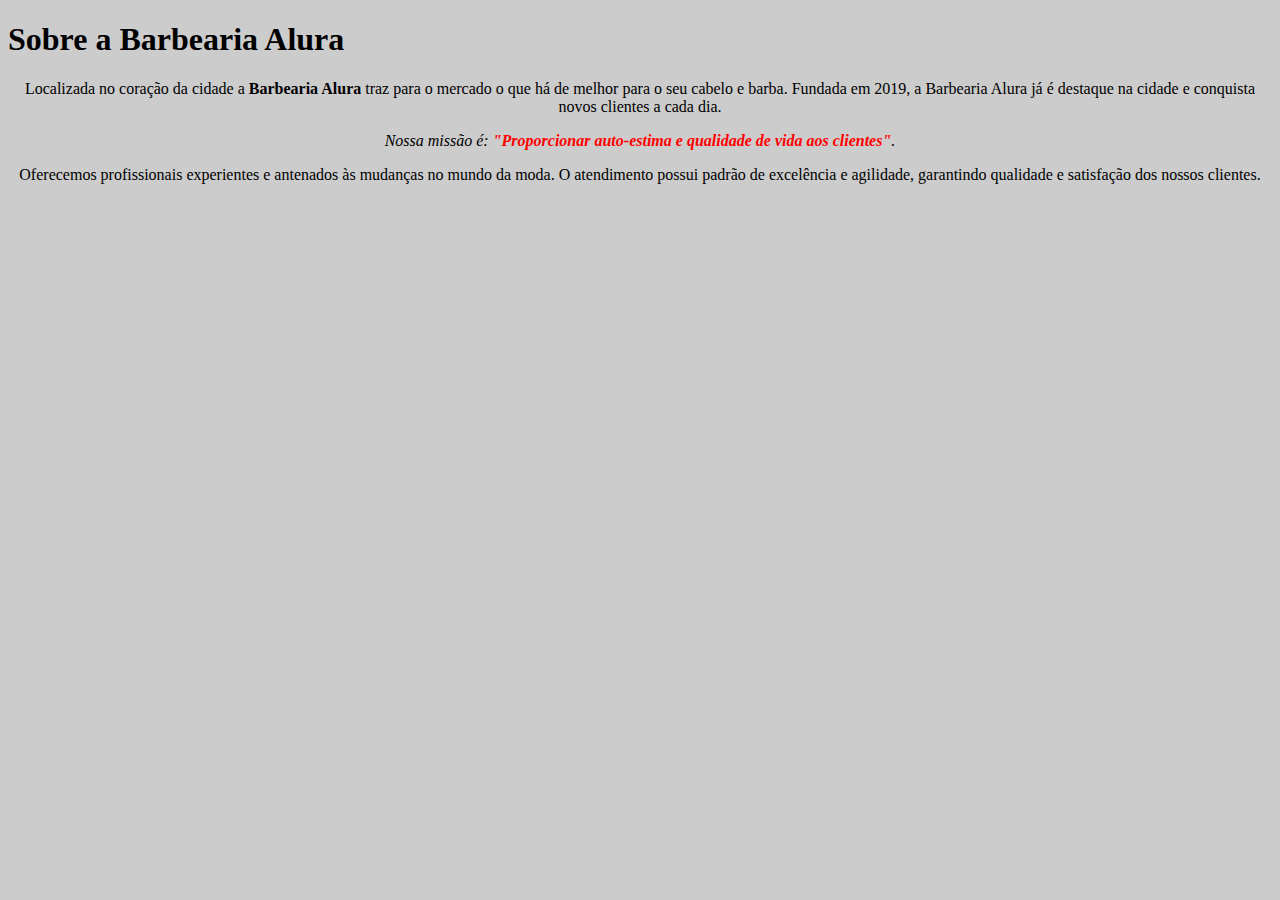
==== index.html @ f064f396 "trabalhando com css" ====
<!DOCTYPE html>
<html lang="pt-br">

	<head>
		<meta charset="UTF-8">
		<title>Barbearia Alura</title>
		<link rel="stylesheet" href="style.css">
	</head>
	<body>
		<h1>Sobre a Barbearia Alura</h1>

		<p>Localizada no coração da cidade a <strong>Barbearia Alura</strong> traz para o mercado o que há de melhor para o seu cabelo e barba. 
		Fundada em 2019, a Barbearia Alura já é destaque na cidade e conquista novos clientes a cada dia.</p>

		<p><em>Nossa missão é: <strong>"Proporcionar auto-estima e qualidade de vida aos clientes"</strong>.</em></p>

		<p>Oferecemos profissionais experientes e antenados às mudanças no mundo da moda. 
		O atendimento possui padrão de excelência e agilidade, garantindo qualidade e satisfação dos nossos clientes.</p>
	</body>
</html>
---- style.css ----
body {
    background: #CCCCCC
}

p {
    text-align: center;
}

em strong {
    color: #FF0000;
}
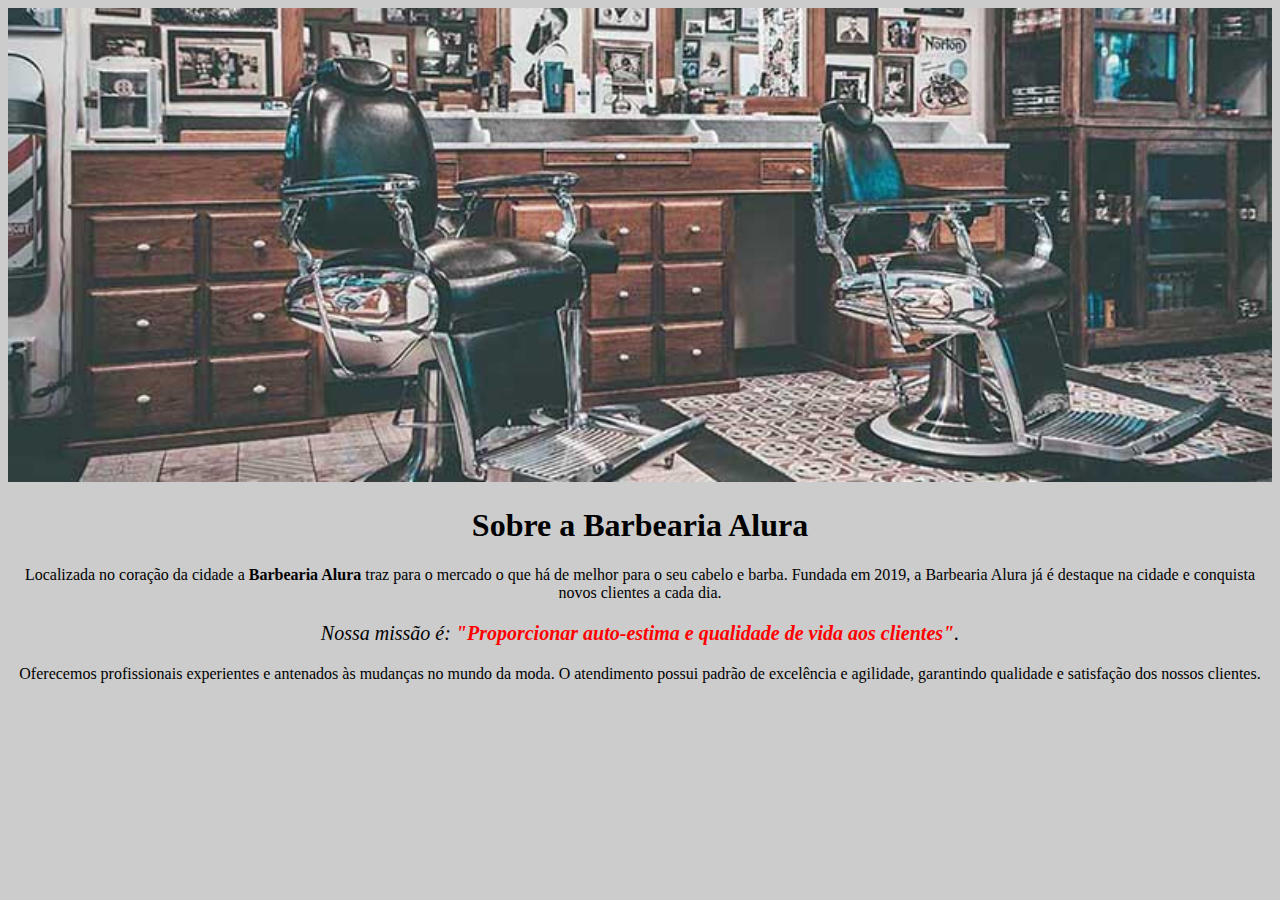
==== commit 61f7b2d8: "Eztilizando imagens" ====
--- a/index.html
+++ b/index.html
@@ -5,14 +5,16 @@
 		<meta charset="UTF-8">
 		<title>Barbearia Alura</title>
 		<link rel="stylesheet" href="style.css">
+		
 	</head>
 	<body>
+		<img id="banner" src="banner.jpg">
 		<h1>Sobre a Barbearia Alura</h1>
 
 		<p>Localizada no coração da cidade a <strong>Barbearia Alura</strong> traz para o mercado o que há de melhor para o seu cabelo e barba. 
 		Fundada em 2019, a Barbearia Alura já é destaque na cidade e conquista novos clientes a cada dia.</p>
 
-		<p><em>Nossa missão é: <strong>"Proporcionar auto-estima e qualidade de vida aos clientes"</strong>.</em></p>
+		<p id="missao"><em>Nossa missão é: <strong>"Proporcionar auto-estima e qualidade de vida aos clientes"</strong>.</em></p>
 
 		<p>Oferecemos profissionais experientes e antenados às mudanças no mundo da moda. 
 		O atendimento possui padrão de excelência e agilidade, garantindo qualidade e satisfação dos nossos clientes.</p>
--- a/style.css
+++ b/style.css
@@ -1,5 +1,9 @@
+
 body {
     background: #CCCCCC
+}
+h1 {
+    text-align: center
 }
 
 p {
@@ -8,4 +12,10 @@
 
 em strong {
     color: #FF0000;
+}
+#missao {
+    font-size: 20px
+}
+#banner {
+    width: 100%;
 }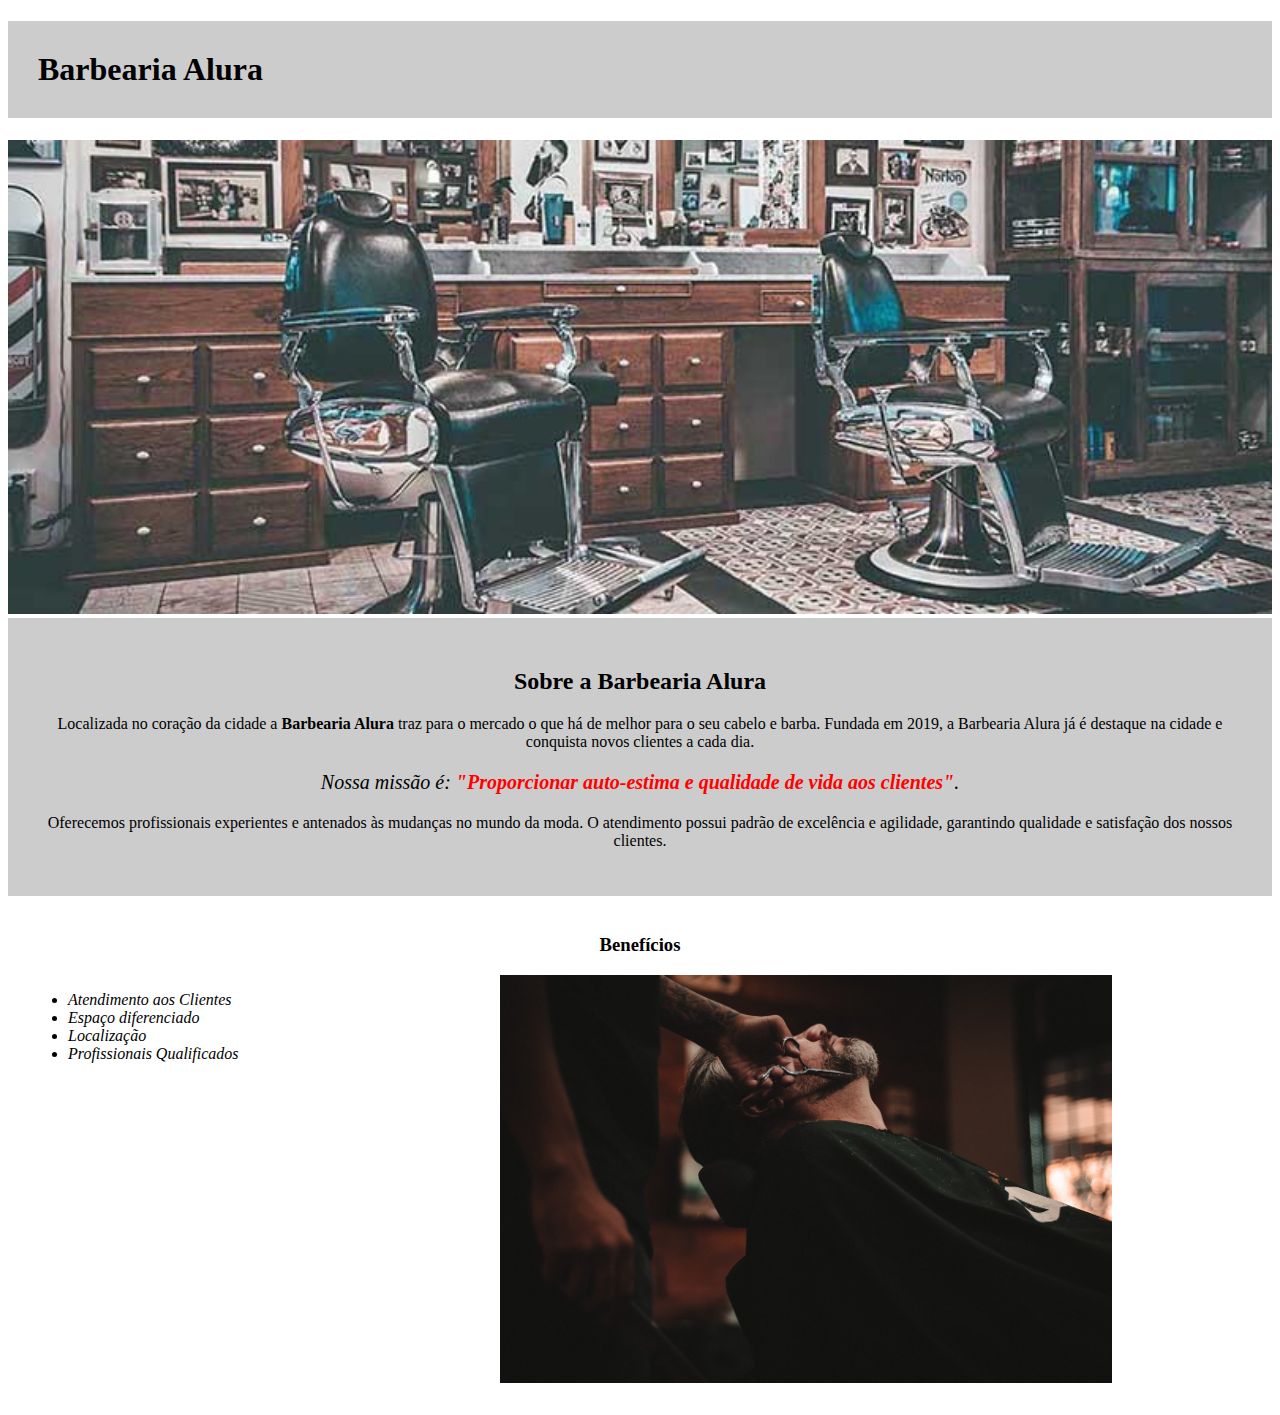
==== commit 2899acf8: "Finalizando página" ====
--- a/index.html
+++ b/index.html
@@ -8,8 +8,12 @@
 		
 	</head>
 	<body>
+		<header>
+			<h1 class="titulo principal">Barbearia Alura</h1>
+		</header>
 		<img id="banner" src="banner.jpg">
-		<h1>Sobre a Barbearia Alura</h1>
+		<div class="principal">
+		<h2 class="titulo-centralizado">Sobre a Barbearia Alura</h2>
 
 		<p>Localizada no coração da cidade a <strong>Barbearia Alura</strong> traz para o mercado o que há de melhor para o seu cabelo e barba. 
 		Fundada em 2019, a Barbearia Alura já é destaque na cidade e conquista novos clientes a cada dia.</p>
@@ -18,5 +22,18 @@
 
 		<p>Oferecemos profissionais experientes e antenados às mudanças no mundo da moda. 
 		O atendimento possui padrão de excelência e agilidade, garantindo qualidade e satisfação dos nossos clientes.</p>
+		</div>
+		<div class="beneficios">
+    <h3 class="titulo-centralizado">Benefícios</h3>
+
+    <ul>
+        <li class="itens">Atendimento aos Clientes</li>
+        <li class="itens">Espaço diferenciado</li>
+        <li class="itens">Localização</li>
+        <li class="itens">Profissionais Qualificados</li>
+    </ul>
+
+    <img src="beneficios.jpg" class="imagembeneficios">
+</div>
 	</body>
 </html>--- a/style.css
+++ b/style.css
@@ -1,9 +1,25 @@
 
 body {
-    background: #CCCCCC
+
 }
-h1 {
+
+.principal{
+    background: #CCCCCC;
+    padding: 30px;
+}
+.itens {
+    font-style: italic
+}
+.beneficios {
+    background: #FFFFFF;
+    padding: 20px;
+}
+
+.titulo-centralizado{
     text-align: center
+}
+.titulo-principal{
+	padding-left: 20px;
 }
 
 p {
@@ -18,4 +34,13 @@
 }
 #banner {
     width: 100%;
+}
+ul {
+    display: inline-block;
+    vertical-align: top;
+    width: 20%;
+    margin-right: 15%;
+}
+.imagembeneficios {
+    width: 50%;
 }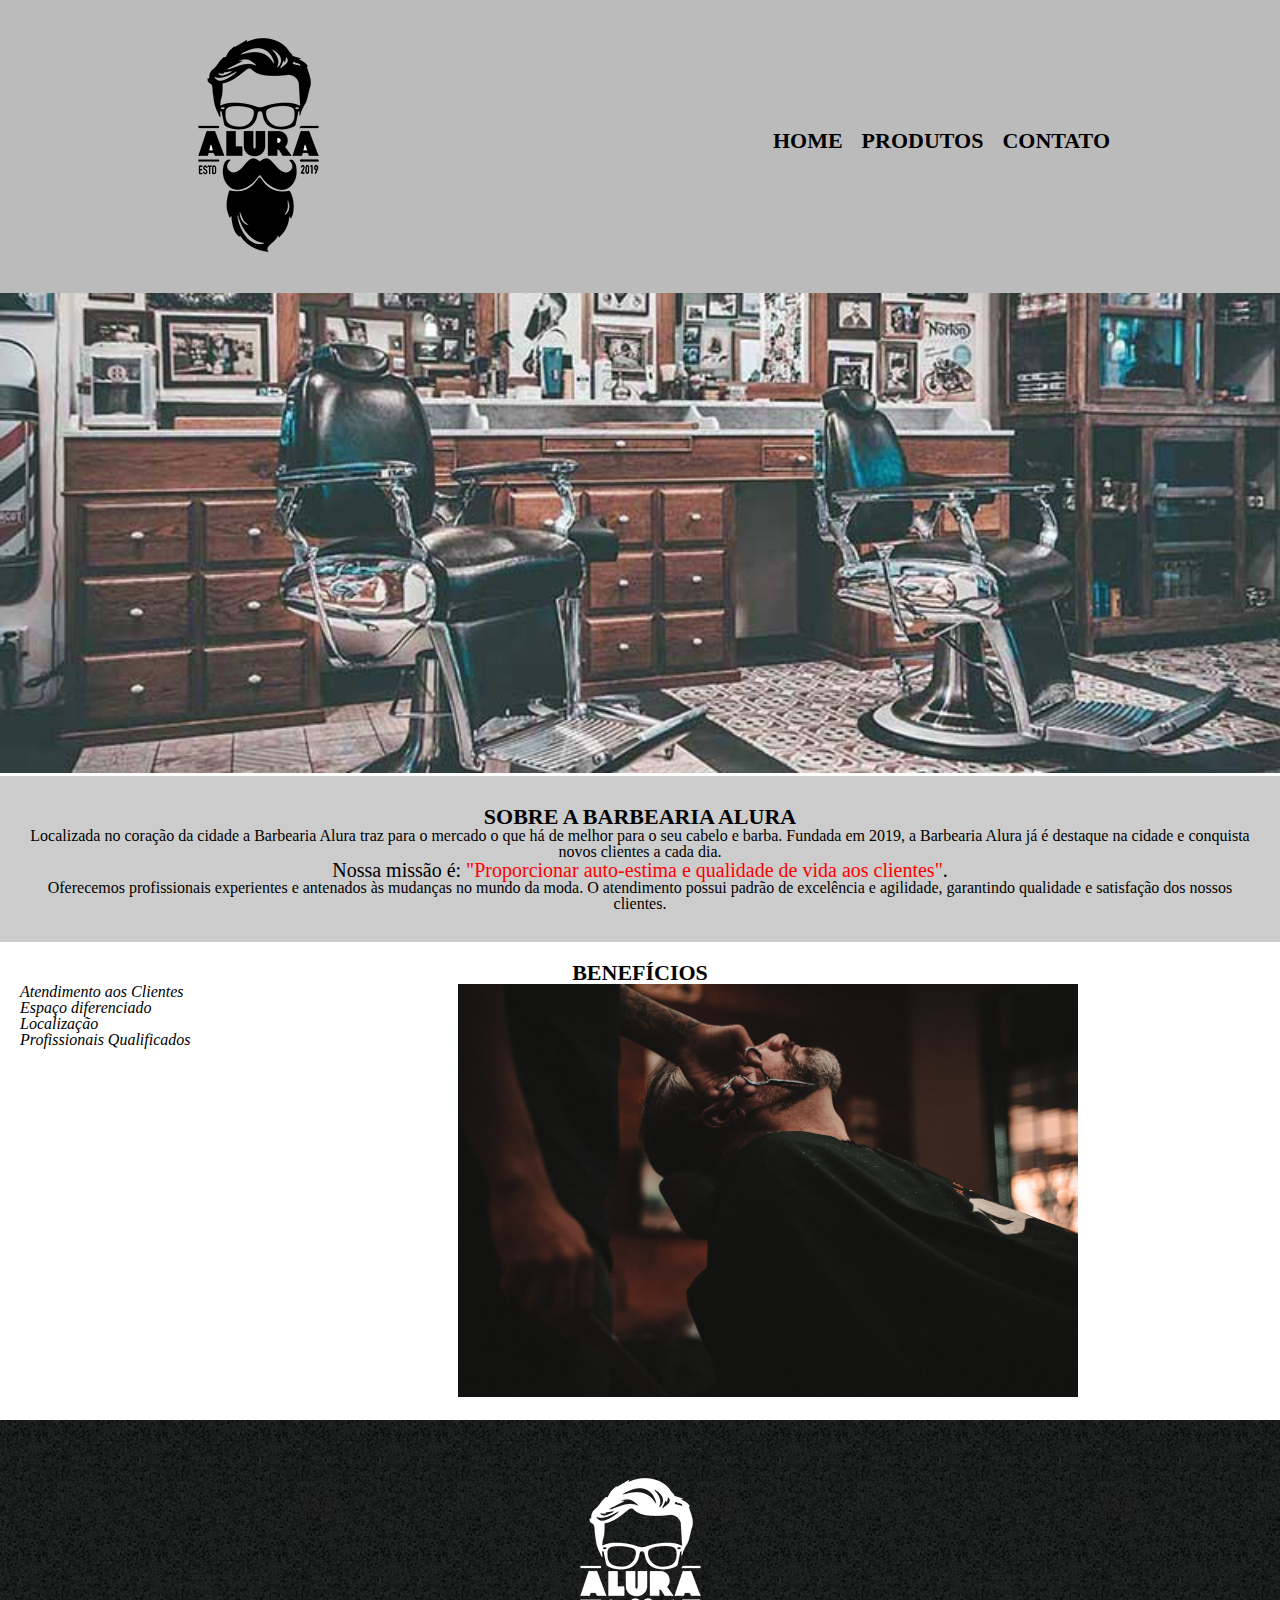
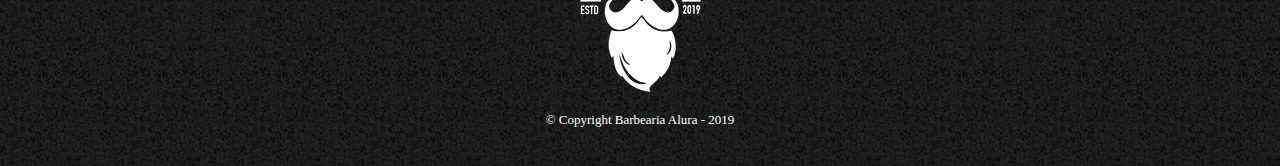
==== commit 03ecb18b: "formulario de contato" ====
--- a/index.html
+++ b/index.html
@@ -1,39 +1,53 @@
 <!DOCTYPE html>
 <html lang="pt-br">
-
 	<head>
 		<meta charset="UTF-8">
 		<title>Barbearia Alura</title>
-		<link rel="stylesheet" href="style.css">
-		
+		<link rel="stylesheet" href="reset.css">
+		<link rel="stylesheet" href="style-home.css">
 	</head>
+
 	<body>
 		<header>
-			<h1 class="titulo principal">Barbearia Alura</h1>
+			<div class="caixa">
+				<h1><img src="logo.png"></h1>
+
+				<nav>
+					<ul>
+						<li><a href="index.html">Home</a></li>
+						<li><a href="produtos.html">Produtos</a></li>
+						<li><a href="contato.html">Contato</a></li>
+					</ul>
+				</nav>
+			</div>
 		</header>
 		<img id="banner" src="banner.jpg">
 		<div class="principal">
-		<h2 class="titulo-centralizado">Sobre a Barbearia Alura</h2>
+			<h2 class="titulo-centralizado">Sobre a Barbearia Alura</h2>
+	 
+			<p>Localizada no coração da cidade a <strong>Barbearia Alura</strong> traz para o mercado o que há de melhor para o seu cabelo e barba. Fundada em 2019, a Barbearia Alura já é destaque na cidade e conquista novos clientes a cada dia.</p>
 
-		<p>Localizada no coração da cidade a <strong>Barbearia Alura</strong> traz para o mercado o que há de melhor para o seu cabelo e barba. 
-		Fundada em 2019, a Barbearia Alura já é destaque na cidade e conquista novos clientes a cada dia.</p>
+			<p id="missao"><em>Nossa missão é: <strong>"Proporcionar auto-estima e qualidade de vida aos clientes"</strong>.</em></p>
 
-		<p id="missao"><em>Nossa missão é: <strong>"Proporcionar auto-estima e qualidade de vida aos clientes"</strong>.</em></p>
+			<p>Oferecemos profissionais experientes e antenados às mudanças no mundo da moda. O atendimento possui padrão de excelência e agilidade, garantindo qualidade e satisfação dos nossos clientes.</p>
+		</div>
 
-		<p>Oferecemos profissionais experientes e antenados às mudanças no mundo da moda. 
-		O atendimento possui padrão de excelência e agilidade, garantindo qualidade e satisfação dos nossos clientes.</p>
+		<div class="beneficios">
+			<h3 class="titulo-centralizado">Benefícios</h3>
+
+			<ul class="lista">
+				<li class="itens">Atendimento aos Clientes</li>
+				<li class="itens">Espaço diferenciado</li>
+				<li class="itens">Localização</li>
+				<li class="itens">Profissionais Qualificados</li>
+			</ul>
+
+			<img src="beneficios.jpg" class="imagembeneficios">
 		</div>
-		<div class="beneficios">
-    <h3 class="titulo-centralizado">Benefícios</h3>
+		<footer>
+			<img src="logo-branco.png">
+			<p class="copyright">&copy; Copyright Barbearia Alura - 2019</p>
+		</footer>
+	</body>
 
-    <ul>
-        <li class="itens">Atendimento aos Clientes</li>
-        <li class="itens">Espaço diferenciado</li>
-        <li class="itens">Localização</li>
-        <li class="itens">Profissionais Qualificados</li>
-    </ul>
-
-    <img src="beneficios.jpg" class="imagembeneficios">
-</div>
-	</body>
 </html>--- a/style-home.css
+++ b/style-home.css
@@ -0,0 +1,97 @@
+header {
+	background: #BBBBBB;
+	padding: 20px 0;
+}
+
+.caixa {
+	position: relative;
+	width: 940px;
+	margin: 0 auto;
+}
+nav {
+	position: absolute;
+	top: 110px;
+	right: 0;
+}
+
+nav li {
+	display: inline;
+	margin: 0 0 0 15px;
+}
+
+nav a {
+	text-transform: uppercase;
+	color: #000000;
+	font-weight: bold;
+	font-size: 22px;
+	text-decoration: none;
+}
+
+nav a:hover {
+	color: #C78C19;
+	text-decoration: underline;
+}#banner {
+	width:100%;
+}
+
+.principal{
+	background: #CCCCCC;
+	padding: 30px;
+}
+
+.titulo-principal {
+	padding-left: 20px;
+
+}
+
+.titulo-centralizado {
+	
+	text-transform: uppercase;
+	color: #000000;
+	font-weight: bold;
+	font-size: 22px;
+	text-decoration: none;
+	text-align: center
+
+}
+
+p {
+	text-align: center;
+}
+
+#missao {
+	font-size: 20px
+}
+
+em strong {
+	color: #FF0000;
+}
+
+.itens {
+	font-style: italic
+}
+
+.beneficios {
+	background: #FFFFFF;
+	padding: 20px;
+}
+
+.lista {
+	display: inline-block;
+	vertical-align: top;
+	width: 20%;
+	margin-right: 15%;
+}
+
+.imagembeneficios {
+	width: 50%;
+}
+footer {
+	text-align: center;
+	background: url("bg.jpg");
+	padding: 40px 0;
+}
+
+.copyright {
+	color: #FFFFFF;
+	font-size: 13px;
